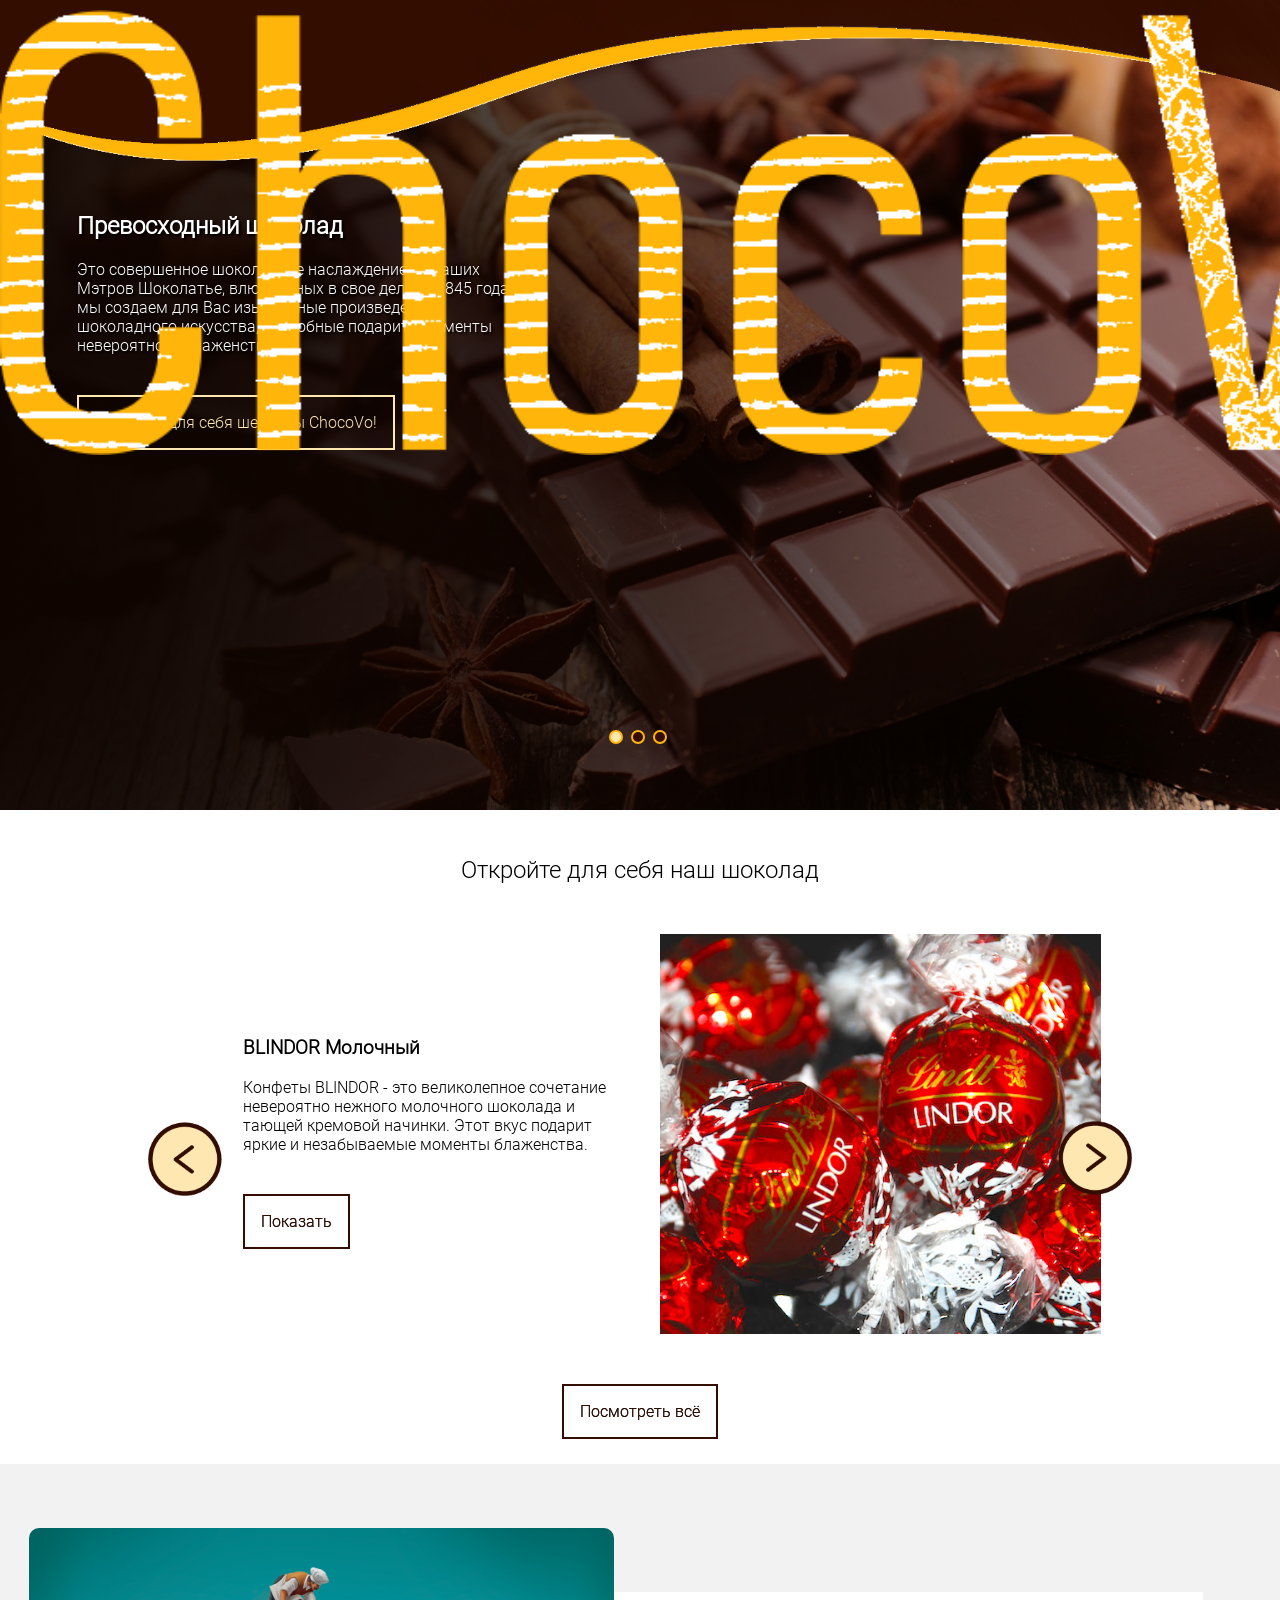
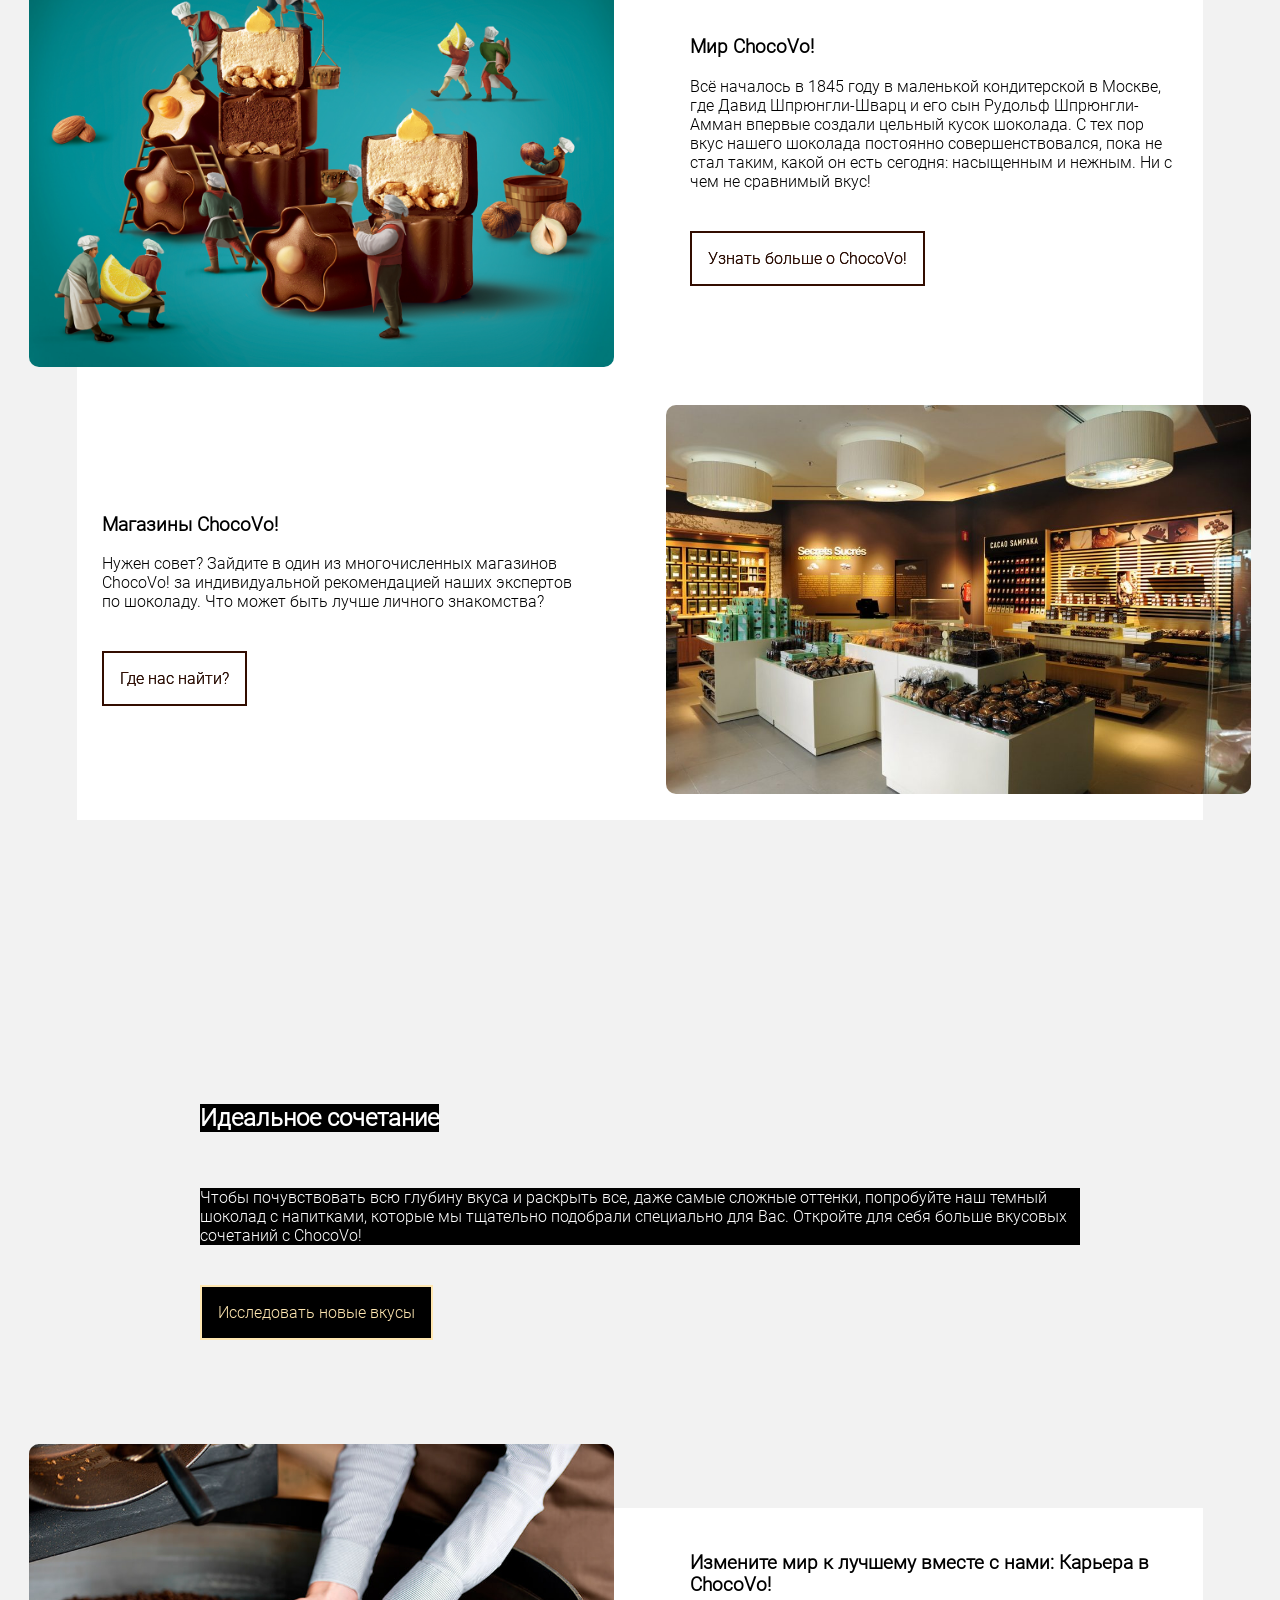
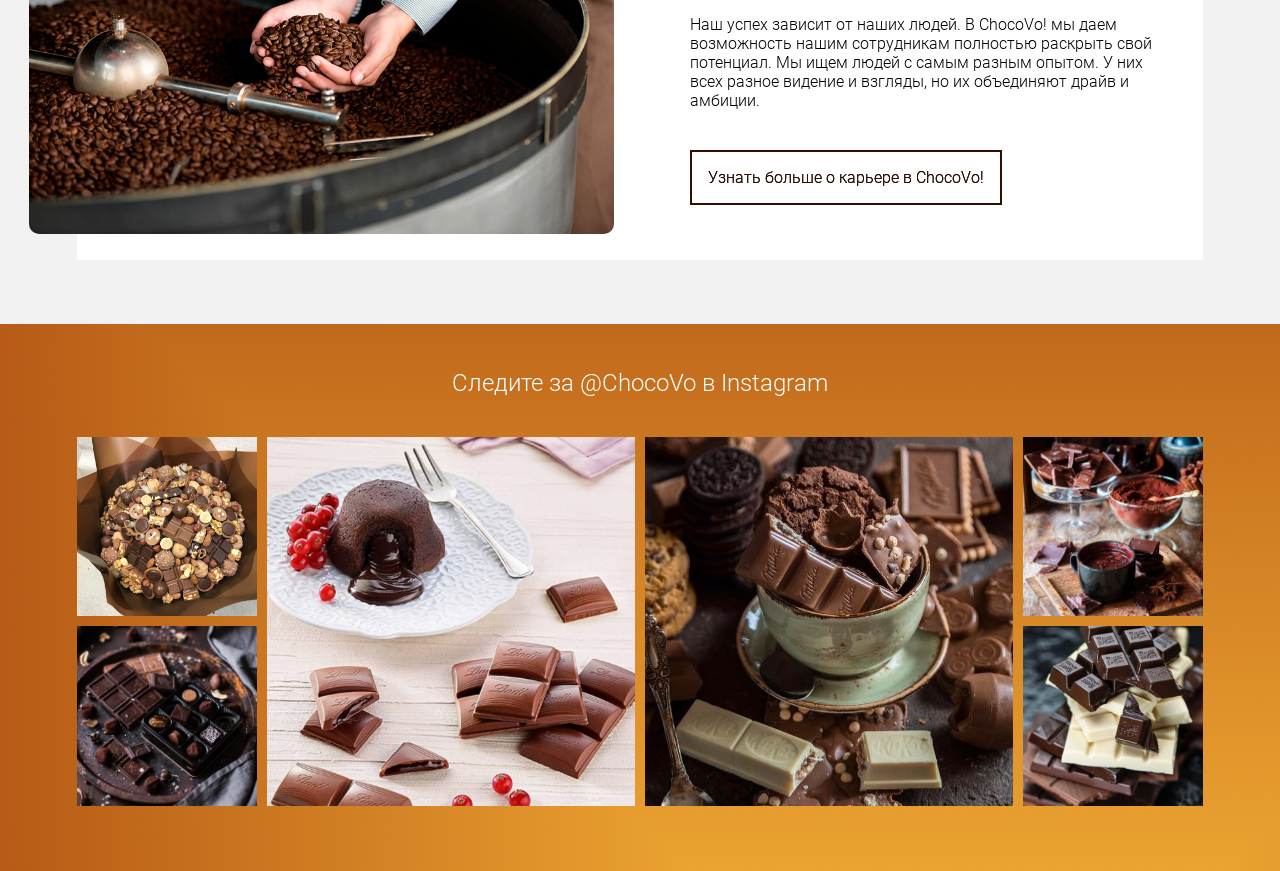
==== index.html @ 74cd6dc4 "init" ====
<html>
<head>
	<meta charset="utf-8">
	<link rel="stylesheet" href="style.css">
	<title>ChocoVo!</title>
	<link rel="icon" href="images/favicon.png">
	<meta name="viewport" content="width=device-width, initial-scale=1, minimum-scale=1">
</head>

<body>
	<script type="text/javascript" src="scripts/header.js"></script>
	<script type="text/javascript" src="scripts/slider.js"></script>
	<script type="text/javascript" src="scripts/scroll_animation.js"></script>
	<script type="text/javascript" src="scripts/slider_buttons.js"></script>
	<script type="text/javascript">
		window.addEventListener("load", function(){
			setTimeout(function () {
				window.scrollTo({left: 0});
			},50);
			console.log("index");
		});
	</script>
	<div class="nav_button" onclick="buttonOnClick(this)"></div>
	<header id="header">
		<div class="nav">
			<a class="main" href="index.html"><img src="images/navbar/logo.png"></a>
			<a class="products" href="products.html">Продукты</a>
			<a class="feed" href="world.html">Мир ChocoVo!</a>
			<a class="shops" href="shops.html">Магазины</a>
		</div>
	</header>

	<div id="slider">
		<input type="radio" name="slider_checkbox" class="slider_checkbox" id="slide_1" checked="checked">
		<label for="slide_1"></label>
		<div class="slide_background" style="background-image: url('images/slider_index/1.jpg');">
			<div class="slide_text_background"></div>
			<div class="slide">
				<div class = "slide_text">
					<h2 class="slide_title">Превосходный шоколад</h2>
					<p class="slide_label">
						Это совершенное шоколадное наслаждение от наших Мэтров Шоколатье, влюбленных в свое дело. С 1845 года мы создаем для Вас изысканные произведения шоколадного искусства, способные подарить моменты невероятного блаженства.
					</p>
					<div class="button"><a href="products.html">Откройте для себя шедевры ChocoVo!</a></div>
				</div>
			</div>
		</div>
		<input type="radio" name="slider_checkbox" class="slider_checkbox" id="slide_2">
		<label for="slide_2"></label>
		<div class="slide_background" style="background-image: url('images/slider_index/2.jpg');">
			<div class="slide_text_background"></div>
			<div class="slide">
				<div class = "slide_text">
					<h2 class="slide_title">Почему ChocoVo такой особенный?</h2>
					<p class="slide_label">
						Высокое качество ингредиентов, забота и мастерство, с которым мы создаем наш шоколад, и, главное, нежная, тающая во рту текстура с идеально гладкой поверхностью. Вот что делает наш шоколад единственным в своем роде!
					</p>
					<div class="button"><a href="world/features.html">Узнать больше</a></div>
				</div>
			</div>
		</div>
		<input type="radio" name="slider_checkbox" class="slider_checkbox" id="slide_3">
		<label for="slide_3"></label>
		<div class="slide_background" style="background-image: url('images/slider_index/3.jpg');">
		
			<div class="slide">
				<div class = "slide_text">
					<h2 class="slide_title">Впустите волшебство в свой дом</h2>
					<p class="slide_label">
						Новогодняя ёлка наряжена. Единственное, чего не хватает, чтобы привнести немного волшебства, - это наш Медвежонок TEDDY из молочного шоколада.  
					</p>
					<div class="button"><a href="products/teddy.html">В ожидании чуда</a></div>
				</div>
			</div>
		</div>
	</div>

	<div class="content">
		<h2 style="font-weight: normal;">Откройте для себя наш шоколад</h2>
		<div class="slider_buttons">
			<img src="images/slider_buttons/previous.png" class = "previous_button" onclick="previousSlide()">
			<img src="images/slider_buttons/next.png" class = "next_button" onclick="nextSlide()">
			<div class="slider_buttons_content active_slide">
				<div class="text">
					<h3>BLINDOR Молочный</h3>
					<p>Конфеты BLINDOR - это великолепное сочетание невероятно нежного молочного шоколада и тающей кремовой начинки. Этот вкус подарит яркие и незабываемые моменты блаженства.</p>
					<div class="button dark"><a href="products/blindor_milk.html">Показать</a></div>
				</div>
				<div class="image" style="background-image: url('images/slider_products/1.jpg');"><p></p></div>
			</div>
			<div class="slider_buttons_content">
				<div class="text">
					<h3>BLINDT Белый с ванилью</h3>
					<p>Удивительно шелковистый и сливочный белый шоколад с вкраплениями настоящих ванильных бобов. Исключительная палитра вкусов от Мэтров Шоколатье ChocoVo!</p>
					<div class="button dark"><a href="products/blindt_white.html">Показать</a></div>
				</div>
				<div class="image" style="background-image: url('images/slider_products/2.jpg');"><p></p></div>
			</div>
			<div class="slider_buttons_content">
				<<div class="text">
					<h3>BLINDT Молочный с высоким содержанием какао 45%</h3>
					<p>Изысканный шоколад с высоким содержанием молока и какао 45%.</p>
					<div class="button dark"><a href="products/blindt_milk_45.html">Показать</a></div>
				</div>
				<div class="image" style="background-image: url('images/slider_products/3.jpg');"><p></p></div>
			</div>
			<div class="slider_buttons_content">
				<<div class="text">
					<h3>BLINDOR Ассорти</h3>
					<p>Ассорти конфет из шоколада с нежной, тающей начинкой. Это четыре невероятных вкуса конфет BLINDOR, которые подарят яркие и незабываемые моменты блаженства. Внутри набора : Молочный шоколад, Белый шоколад, Горький шоколад с 60% содержанием какао и Молочный шоколад с фундуком.</p>
					<div class="button dark"><a href="products/blindor_assorted.html">Показать</a></div>
				</div>
				<div class="image" style="background-image: url('images/slider_products/4.jpg');"><p></p></div>
			</div>
		</div>
		<div class="button dark"><a href="products.html">Посмотреть всё</a></div>
	</div>

	<div class="content_margins">
		<div class = "image_text">
			<img src="images/content_index/1.jpg" class="content_image anim_item">
			<div class="text">
				<h3 class="anim_item">Мир ChocoVo!</h3>
				<p class="anim_item">
					Всё началось в 1845 году в маленькой кондитерской в Москве, где Давид Шпрюнгли-Шварц и его сын Рудольф Шпрюнгли-Амман впервые создали цельный кусок шоколада. С тех пор вкус нашего шоколада постоянно совершенствовался, пока не стал таким, какой он есть сегодня: насыщенным и нежным. Ни с чем не сравнимый вкус!</p>
				<div class="button dark anim_item"><a href="world.html">Узнать больше о ChocoVo!</a></div>
			</div>
		</div>
		<div class = "text_image">
			<img src="images/content_index/2.jpg" class="content_image anim_item">
			<div class="text">
				<h3 class="anim_item">Магазины ChocoVo!</h3>
				<p class="anim_item">Нужен совет? Зайдите в один из многочисленных магазинов ChocoVo! за индивидуальной рекомендацией наших экспертов по шоколаду. Что может быть лучше личного знакомства?</p>
				<div class="button dark anim_item"><a href="shops.html">Где нас найти?</a></div>
			</div>
		</div>
	</div>

	<div class="content link" style="
	background: url('images/content_index/3.gif') no-repeat;
	background-size: cover;
	background-position: bottom;
	padding-top: 200px;
	text-align: left;
	">
		<h2 class="anim_item">
			Идеальное сочетание 
		</h2>
		<p class="anim_item">
			Чтобы почувствовать всю глубину вкуса и раскрыть все, даже самые сложные оттенки, попробуйте наш темный шоколад с напитками, которые мы тщательно подобрали специально для Вас. Откройте для себя больше вкусовых сочетаний с ChocoVo!
		</p>
		<div class="button" style="background-color: black;"><a href="world/combinations.html">Исследовать новые вкусы</a></div>
	</div>

	<div class="content_margins">
		<div class = "image_text" style="margin-bottom: 0;">
			<img src="images/content_index/4.jpg" class="content_image anim_item">
			<div class="text">
				<h3 class="anim_item">Измените мир к лучшему вместе с нами: Карьера в ChocoVo!</h3>
				<p class="anim_item">Наш успех зависит от наших людей. В ChocoVo! мы даем возможность нашим сотрудникам полностью раскрыть свой потенциал. Мы ищем людей с самым разным опытом. У них всех разное видение и взгляды, но их объединяют драйв и амбиции.
				<div class="button dark anim_item"><a href="career.html">Узнать больше о карьере в ChocoVo!</a></div>
			</div>
		</div>
	</div>

	<div class="content" style="background: url('images/backgrounds/gold.png') no-repeat;">
		<h2 style="color: white; font-weight: normal;">Следите за @ChocoVo в Instagram</h2>
		<div class="instagram_photos">
			<a class="image_link photo1" href="http://instagram.com">
				<div style="background-image: url('images/instagram/1.jpg');"></div>
			</a>
			<a class="image_link photo2" href="http://instagram.com">
				<div style="background-image: url('images/instagram/2.jpg');"></div>
			</a>
			<a class="image_link photo3" href="http://instagram.com">
				<div style="background-image: url('images/instagram/3.jpg');"></div>
			</a>
			<a class="image_link photo4" href="http://instagram.com">
				<div style="background-image: url('images/instagram/4.jpg');"></div>
			</a>
			<a class="image_link photo5" href="http://instagram.com">
				<div style="background-image: url('images/instagram/5.jpg');"></div>
			</a>
			<a class="image_link photo6" href="http://instagram.com">
				<div style="background-image: url('images/instagram/6.jpg');"></div>
			</a>
		</div>
	</div>
	
	<footer style="width: 100%;">
		<div class="contacts">
			<div class="main_footer">Контакты</div>
			<p>
				Телефон: <a href="tel:+79221630503" style="color: #320d00;">+7 (922) 163-05-03</a>
				<br>
				E-mail: <a href="mailto:shambonik@gmail.com" style="color: #320d00;">shambonik@gmail.com</a>
			</p>
		</div>
		<div class="links">
			<div><a class="main_footer" href="index.html">Главная</a></div>
			<div><a class="main_footer" href="career.html">Карьера</a></div>
			<div><a class="main_footer" href="products.html">Продукты</a></div>
			<div><a class="main_footer" href="shops.html">Магазины</a></div>
		</div>
		<div class="world">
			<div><a class="main_footer" href="world.html">Мир ChocoVo!</a></div>
			<div><a href="world/features.html">Почему наш шоколад такой особенный?</a></div>
			<div><a href="world/combinations.html">Вкусовые сочетания</a></div>
			<div><a href="world/kuzin_danil.html">Кузин Данил</a></div>
		</div>
		<p style="color: grey;">
			© 2020 Shambonik
		</p>
	</footer>
</body>
</html>
---- style.css ----
@font-face {
	font-family: Roboto;
	src: url(fonts/Roboto-Light.ttf);
}

html, body {
      overflow-x: hidden;
}

body {
	margin: 0px;
	width: 100%;
	background-color: #f2f2f2;
	font-family: Roboto, Verdana, Arial,Helvetica,sans-serif;
    -moz-hyphens: none;
    -webkit-hyphens: none;
    -ms-hyphens: none;
}

a {
	cursor: pointer;
	text-decoration: none;
}

a:visited {
  color: inherit;
}

a:link {
  color: inherit;
}

a:hover{
	color: #ffb609;
}



/*Навигационное меню*/
header{
	position: fixed;
	width: 100%;
	top: 0;
	padding-top: 0.8%;
	padding-bottom: 4vmax;
	background-image: url("images/navbar/header_background.png");
	background-repeat: no-repeat;
	background-size: 100vmax 120%;
	background-position: 0 -10vmax;
	align-items: top;
	color: white;
	transition: background-position 0.8s ease;
	z-index: 100;
}

.nav_button{
	visibility: hidden;
	cursor: pointer;
	z-index: 200;
	position: fixed;
	top: 20px;
	left: 20px;
	width: min(8vmax, 80px);
	height: min(8vmax, 80px);
	background: url("images/navbar/nav_button.png") no-repeat;
	background-size: 100%;
	transition: background 0.4s ease-out;
}

.nav {
	text-align: center;
	font-size: 1.5rem;
	font-family: Century Gothic,Verdana,Arial,Helvetica,sans-serif;
	display: grid;
	grid-template-columns: 2fr 1fr 1fr 1fr;
	grid-template-rows: 1fr;
	grid-template-areas:
	"main products feed shops";
	gap: 3vmax 0vmax;
}
.main{
	grid-area: main; 
}
.main img{
	height: 175%;
	width: auto;
}
.products { grid-area: products; }
.feed {grid-area: feed;}
.shops {grid-area: shops;}



/*Слайдер перед контентом страницы*/
#slider{
	width: 100%;
	height: 90%;
	position: static;
	text-align: center;
}

.slide_background{
	position: absolute;
	height: 90%;
	width: 100%;
	top:0;
	background-repeat: no-repeat;
	-webkit-background-size: cover;
	-moz-background-size: cover;
	-o-background-size: cover;
	background-size: cover;
	background-attachment: fixed;
	background-position: center;
	visibility: hidden;
    opacity: 0;
	transition: opacity 0.8s ease-out 0.1s, visibility 0.1s ease-out 0.9s;
}

.slide{
	display: grid;
	grid-template-columns: 0.7fr 1fr;
	grid-template-rows: 1fr;
	gap: 0px 0px;
	grid-template-areas:
	"text .";
}

.slide_text{
	z-index: 2;
	padding-left: 6vmax;
	text-shadow: 2px 2px 2px black; 
	color: white;
	grid-area: text;
	padding-top: 15vmax;
	text-align: left;

	font-size: 1rem;
}

#slider input{
	display: none;
}

#slider input + label{
	display: inline-block;
	width: 10px;
	height: 10px;
	border-radius: 8px;
	background: #320d00;
	border: 2px solid #ffb609;

	cursor: pointer;

	z-index: 10;
	position: relative;

	margin-right: 4px;
	top: 90%;

	transition: background 0.8s ease-out 0s;
}

#slider  input + label:hover {
	background: #ffebbe;
}

#slider  input:checked + label {
	background: #ffe7b1;
}

#slider input:checked + label + div {
    visibility: visible;
    opacity: 1;
    transition: opacity 0.8s ease-out 0.1s, visibility 0.1s ease-out 0s;
}

.slide_label{
	margin-bottom: 40px;
}

.button{
	display: inline-block;
	text-shadow: 0px 0px 0px black; 
	color: #ffe7b1;
	
	border: 2px solid;
	background-repeat: no-repeat;
	background-image: linear-gradient(0, #ffe7b1, #ffe7b1);
	background-size: 0% 100%;
    background-position: center center;
	border-color: #ffe7b1;
	transition: color .2s ease-in-out, background .3s ease-in-out;
}

.button:hover{
	color: #320d00;
	background-size: 100% 100%;
	transition: color .2s ease-in-out, background .4s ease-in-out;
}

.button a{
	text-align: center;
	display: block;
	height: inherit;
	padding: min(16px, 1.5vmax);
	color: #ffe7b1;
	transition: color .2s ease-in-out;
}

.button:hover a{
	color: #320d00;
	transition: color .2s ease-in-out;
}

.button.dark a{
	color: #320d00;
}

.button.dark{
	color: #320d00;
	border-color: #320d00;
}


.slide_text_background{
	position: absolute;
	height: 100%;
	width: 100%;
	z-index: 0;
	background-image: url('images/slider/background.png');
}

/*Контент страницы*/
.content{
	text-align: center;
	padding: 2vmax 4vmax;
	background-color: white;
	-webkit-background-size: cover;
	-moz-background-size: cover;
	-o-background-size: cover;
	background-size: cover;
}

.content.link{
	color: white;
	background-size: cover;
	padding: 40px 200px;
}

.content.link h2{
	display: inline-block;
}

.content.link h2, .content.link p{
	background-color: black;
	margin-bottom: 40px;
}

.content_margins{
	background-color: white;
	padding: 2vmax;
	margin: 6vmax;
	margin-top: 10vmax;
	position: static;
	margin-bottom: 5vmax;
}

.image_text{
	display: grid;
	grid-template-columns: 1fr 1fr;
	grid-template-rows: 1fr;
	gap: 100px 100px;
	grid-template-areas:
	"image text";
	margin-bottom: 10vmax;
}

.text_image{
	display: grid;
	grid-template-columns: 1fr 1fr;
	grid-auto-columns: 45vmax;
	grid-template-rows: 1fr;
	gap: 100px 100px;
	grid-template-areas:
	"text image";
}


.content_image{
	border-radius: 10px;
	width: 120%;
	height: auto;
	grid-area: image;
	margin-top: -7vmax;
	opacity: 0;
	position: relative;
}

.image_text .content_image{
	left: -50%;
}

.image_text .content_image.active_anim{
	left: -15%;
	opacity: 1;
	transition: opacity .8s ease-in-out, left .8s ease-in-out;
}

.text_image .content_image{
	right: -30%;
}

.text_image .content_image.active_anim{
	right: 5%;
	opacity: 1;
	transition: opacity .8s ease-in-out, right .8s ease-in-out;
}

.text{
	grid-auto-columns: min-content;
	grid-area: text;
}

.text p{
	margin-bottom: 40px;
}

h2.anim_item, h3.anim_item, p.anim_item, .button.anim_item{
	position: relative;
	opacity: 0;
	top: 40px;
}

h2.anim_item.active_anim, h3.anim_item.active_anim, p.anim_item.active_anim, .button.anim_item.active_anim{
	top: 0px;
	opacity: 1;
	transition: opacity 0.6s ease-in-out, top 0.6s ease-in-out;
}

.button.anim_item.active_anim{
	transition: opacity 0.6s ease-in-out, top 0.6s ease-in-out, color .2s ease-in-out, background .3s ease-in-out;
}


/*Слайдер с кнопками*/
.slider_buttons{
	height: 20vmax;
	margin: 50px 0;
	display:grid;
	grid-template-columns: 1fr;
	grid-template-rows: 1fr;
	grid-template-areas:
	"content";
	height: 400px;
}

.previous_button, .next_button{
	cursor: pointer;
	width: 7vmax;
	position: absolute;
	margin-top: 180px;
	z-index: 90;
}

.previous_button{
	left: 11vmax;
}

.next_button{
	right: 11vmax;
}

.slider_buttons_content{
	grid-area: content;
	display: grid;
	grid-template-columns: 1fr 1fr;
	grid-template-rows: 1fr;
	align-items: center;
	gap: 0px 40px;
	grid-template-areas:
	"text image";

	text-align: left;
	height: 400px;
	padding: 0 10vmax;

	visibility: hidden;
    opacity: 0;
	transition: opacity 0.8s ease-out, visibility 1s ease-out;
}

.slider_buttons_content.active_slide{
	visibility: visible;
    opacity: 1;
	top: 0;
}

.slider_buttons_content .text{
	padding-left: 5vmax;
	grid-area: text;
}
.slider_buttons_content .image{
	grid-area: image;
	height: 100%;
	background-repeat: no-repeat;
	-webkit-background-size: cover;
	-moz-background-size: cover;
	-o-background-size: cover;
	background-size: cover;
	background-position: center;
}

/*Ссылки-картинки*/
.image_link div{
	width: 100%;
	height: 100%;
	background-repeat: no-repeat;
	background-size: 100% auto;
	background-position: center;
	transition: background-size 0.3s ease;
}

.image_link:hover div{
	background-size: 110% auto;
}

.instagram_photos{
	display: grid;
	grid-template-columns: repeat(6, 14vw);
	grid-template-rows: 14vw 14vw;
	gap: 10px 10px;
	grid-template-areas:
	"photo1 photo3 photo3 photo4 photo4 photo5"
	"photo2 photo3 photo3 photo4 photo4 photo6";
	justify-content: center;
	align-items: bottom;
	padding-top: 20px;
	padding-bottom: 40px;
}
.photo1 { grid-area: photo1; }
.photo2 { grid-area: photo2; }
.photo3 { grid-area: photo3; }
.photo4 { grid-area: photo4; }
.photo5 { grid-area: photo5; }
.photo6 { grid-area: photo6; }

/*Футер*/

footer{
	background-color: white;
	border-top: 5px solid;
	border-image-source: linear-gradient(43deg, rgba(50,13,0,1) 0%, rgba(255,182,9,1) 50%, rgba(255,255,255,1) 100%);
  	border-image-slice: 1;
	margin-bottom: 0;
	padding-top: 2vmax;
	padding-left: 8vmax;
	padding-right: 8vmax;
	position: absolute;
	width: 100%;
	z-index: 0;


	color: DimGray;

	display: grid;
	grid-template-columns: 1fr 1fr 1fr;
	grid-template-rows: 1fr 1fr 0.2fr;
	align-items: top;
	gap: 0px 0px;
	grid-template-areas:
	"contacts_link world links"
	"contacts world links"
	". . grey";
}
.contacts_link{
	grid-area: contacts_link;
}
.links{
	grid-area: links;
}
.world{
	list-style-type: none;
	grid-area: world;
}
.world div, .links div{
	margin-bottom: 10px;
}

.social_networks{
	grid-area: social_networks;
}


.main_footer{
	font-size: 1.4rem;
}

footer p{
	grid-area: grey;
}

@media (min-width: 750px) and (max-width: 1000px){
	.nav {
		font-size: 1.2rem;
    	grid-template-columns: repeat(4, 1fr);
	}

	.slide{
		display: grid;
		grid-template-columns: 1.2fr 1fr;
	}
}

@media (max-width: 750px){

	header {
		visibility: hidden;
		opacity: 0;
		background-color: #320d00;
		background-image: none;
		border-bottom: 4px solid #ffb609;
		transition: opacity 0.4s ease-out, visibility 0.4s ease-out;
	}

	.main img{
		visibility: hidden;
	}

	.main:before{
		content: "Главная";
	}

	.nav {
		font-size: 1.4rem;
		align-items: center;
		z-index: 101;
		width: 100%;
		grid-template-columns: 1fr;
		grid-template-rows: 3fr 1fr 1fr 1fr 1fr 1fr;
		grid-template-areas:
		"."
		"main"
		"products"
		"feed"
		"shops"
		".";
		gap: 20px 0;
	}


	.nav_button.active{
		background-image: url("images/navbar/nav_close.png");
	}

	.nav_button.active + header{
		visibility: visible;
		opacity: 1;
	}

	.slide_text_background{
		background-image: url('images/slider/mobile_background.png');
	}

	.slide{
		display: grid;
		grid-template-columns: 1fr;
		grid-template-rows: 0.5fr 1fr;
		grid-template-areas: 
		"text"
		".";
	}

	.slide_text{
		padding-left: 3%;
		padding-right: 3%;
		text-align: center;
		font-size: 0.9rem;
	}

	.slider_buttons{
		height: 500px;
	}

	.slider_buttons_content{
		padding: 0;
		grid-template-columns: 1fr;
		grid-template-rows: 3fr 1;
		align-items: center;
		grid-template-areas:
		"image" "text";
		height: 500px;
	}

	.slider_buttons_content .text{
		text-align: center;
		padding-left: 0;
	}

	.previous_button{
		left: 1vmax;
	}

	.next_button{
		right: 1vmax;
	}

	.previous_button, .next_button{
		width: 50px;
		margin-top: 100px;
	}

	.nav_button{
		visibility: visible;
	}

	.content{
		padding-right: 5%;
		padding-left: 5%;
	}

	.content.link{
		padding: 40px 15%;
	}

	.content.link h2,.content.link p{
		margin-bottom: 40px;
	}

	.content_margins{
		margin-left: 5%;
		margin-right: 5%;
	}

	.image_text{
		/*height: 100%;*/
		display: inline-block;
		margin-bottom: 100px;
	}

	.text_image{
		/*height: 100%;*/
		display: inline-block;
		margin-bottom: 100px;
	}

	.instagram_photos{
		grid-template-columns: repeat(2, 40vw);
		grid-template-rows: 40vw 40vw;
		grid-template-areas:
		"photo1 photo5"
		"photo2 photo6";
		margin-left: 5%;
		padding-bottom: 20px;
	}

	footer{
		padding-left: 5%;
		font-size: 0.8rem;
		display: grid;
		grid-template-columns: 1fr;
		grid-template-rows: 0.5fr 0.3fr 1fr 1fr 0.2fr;
		align-items: top;
		gap: 0px 0px;
		grid-template-areas:
		"contacts_link" "contacts"
		"world"
		"links"
		"grey";
	}

}
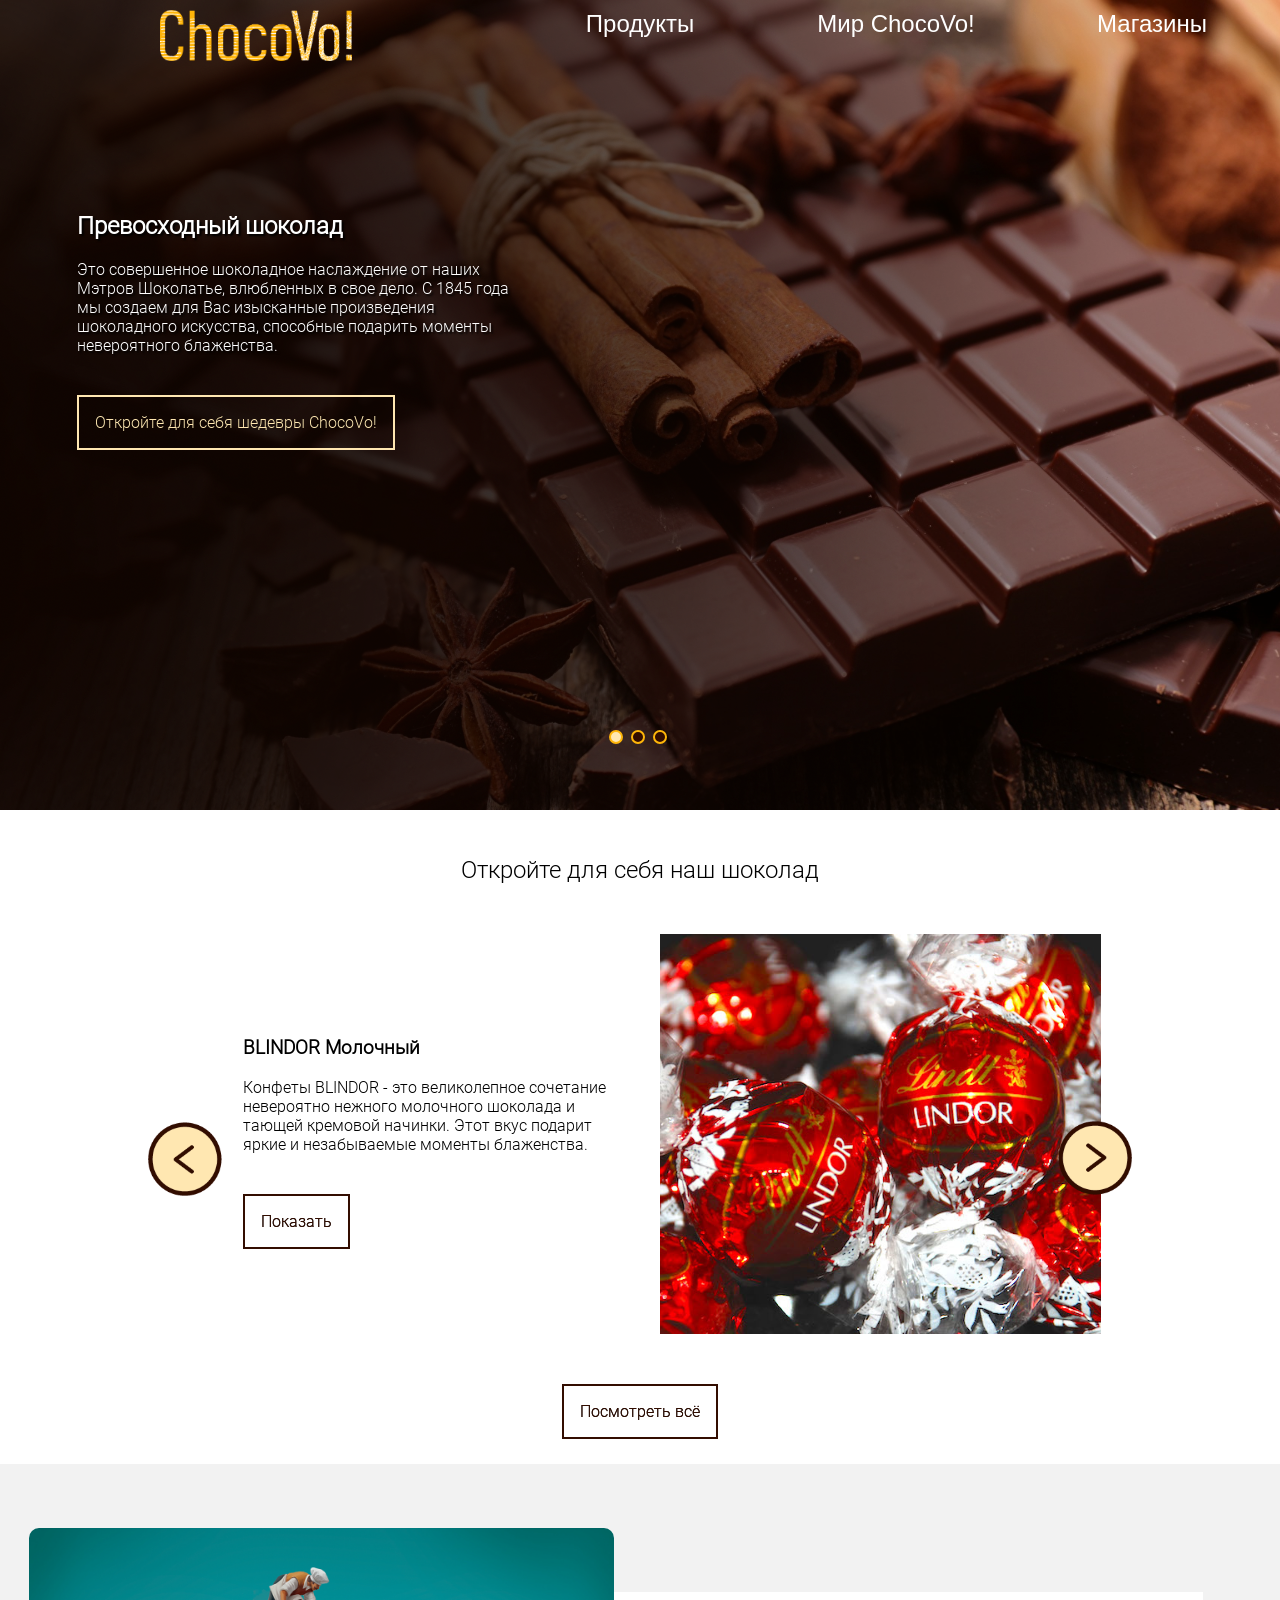
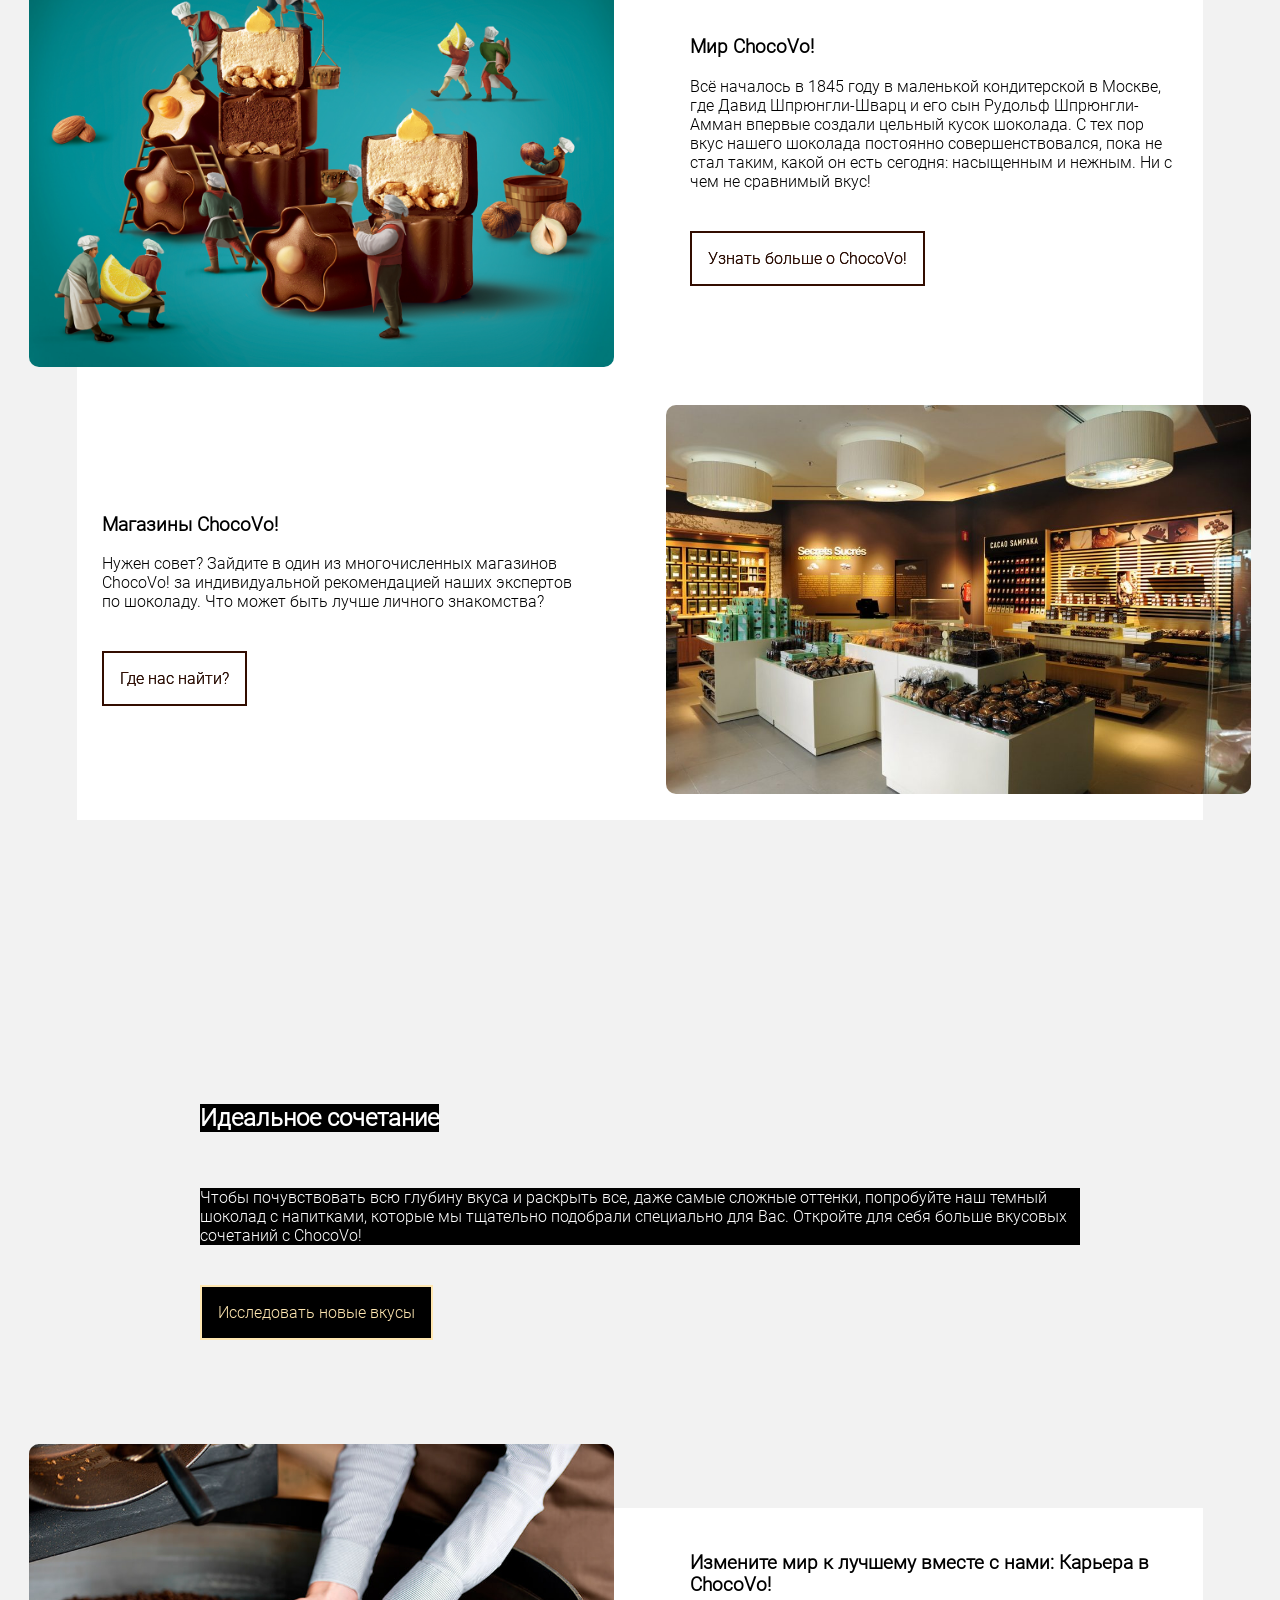
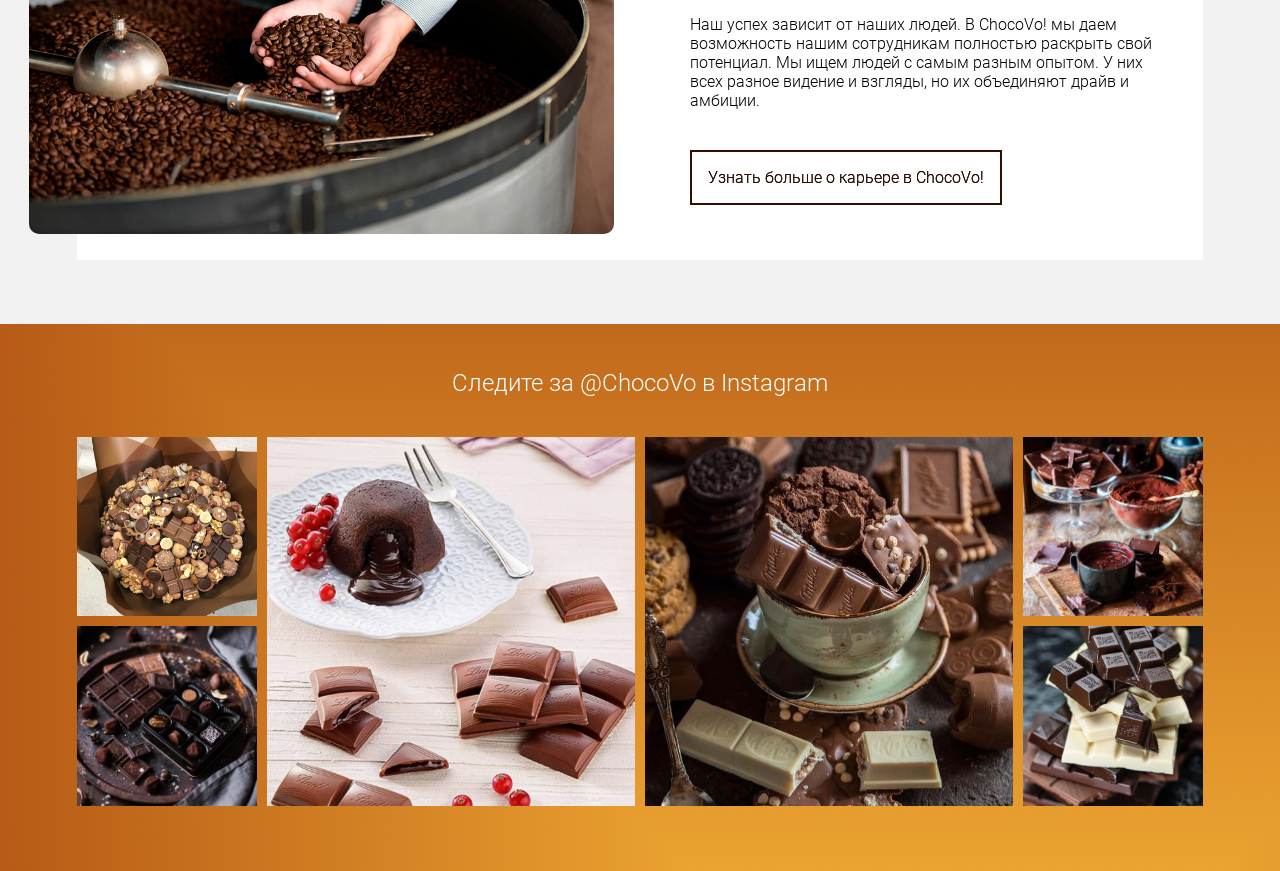
==== commit 356c3978: "Minor changes" ====
--- a/index.html
+++ b/index.html
@@ -97,7 +97,7 @@
 				<div class="image" style="background-image: url('images/slider_products/2.jpg');"><p></p></div>
 			</div>
 			<div class="slider_buttons_content">
-				<<div class="text">
+				<div class="text">
 					<h3>BLINDT Молочный с высоким содержанием какао 45%</h3>
 					<p>Изысканный шоколад с высоким содержанием молока и какао 45%.</p>
 					<div class="button dark"><a href="products/blindt_milk_45.html">Показать</a></div>
@@ -105,7 +105,7 @@
 				<div class="image" style="background-image: url('images/slider_products/3.jpg');"><p></p></div>
 			</div>
 			<div class="slider_buttons_content">
-				<<div class="text">
+				<div class="text">
 					<h3>BLINDOR Ассорти</h3>
 					<p>Ассорти конфет из шоколада с нежной, тающей начинкой. Это четыре невероятных вкуса конфет BLINDOR, которые подарят яркие и незабываемые моменты блаженства. Внутри набора : Молочный шоколад, Белый шоколад, Горький шоколад с 60% содержанием какао и Молочный шоколад с фундуком.</p>
 					<div class="button dark"><a href="products/blindor_assorted.html">Показать</a></div>
@@ -149,7 +149,7 @@
 		<p class="anim_item">
 			Чтобы почувствовать всю глубину вкуса и раскрыть все, даже самые сложные оттенки, попробуйте наш темный шоколад с напитками, которые мы тщательно подобрали специально для Вас. Откройте для себя больше вкусовых сочетаний с ChocoVo!
 		</p>
-		<div class="button" style="background-color: black;"><a href="world/combinations.html">Исследовать новые вкусы</a></div>
+		<div class="button anim_item" style="background-color: black;"><a href="world/combinations.html">Исследовать новые вкусы</a></div>
 	</div>
 
 	<div class="content_margins">
--- a/style.css
+++ b/style.css
@@ -12,9 +12,9 @@
 	width: 100%;
 	background-color: #f2f2f2;
 	font-family: Roboto, Verdana, Arial,Helvetica,sans-serif;
-    -moz-hyphens: none;
-    -webkit-hyphens: none;
-    -ms-hyphens: none;
+    /*-moz-hyphens: auto;
+    -webkit-hyphens: auto;
+    -ms-hyphens: auto;*/
 }
 
 a {
@@ -45,7 +45,7 @@
 	padding-bottom: 4vmax;
 	background-image: url("images/navbar/header_background.png");
 	background-repeat: no-repeat;
-	background-size: 100vmax 120%;
+	background-size: 100vmax 8.5vmax;
 	background-position: 0 -10vmax;
 	align-items: top;
 	color: white;
@@ -56,7 +56,7 @@
 .nav_button{
 	visibility: hidden;
 	cursor: pointer;
-	z-index: 200;
+	z-index: 400;
 	position: fixed;
 	top: 20px;
 	left: 20px;
@@ -82,7 +82,7 @@
 	grid-area: main; 
 }
 .main img{
-	height: 175%;
+	height: 4vmax;
 	width: auto;
 }
 .products { grid-area: products; }
@@ -160,7 +160,7 @@
 	transition: background 0.8s ease-out 0s;
 }
 
-#slider  input + label:hover {
+#slider input + label:hover {
 	background: #ffebbe;
 }
 
@@ -524,6 +524,7 @@
 
 	.main img{
 		visibility: hidden;
+		position: absolute;
 	}
 
 	.main:before{
